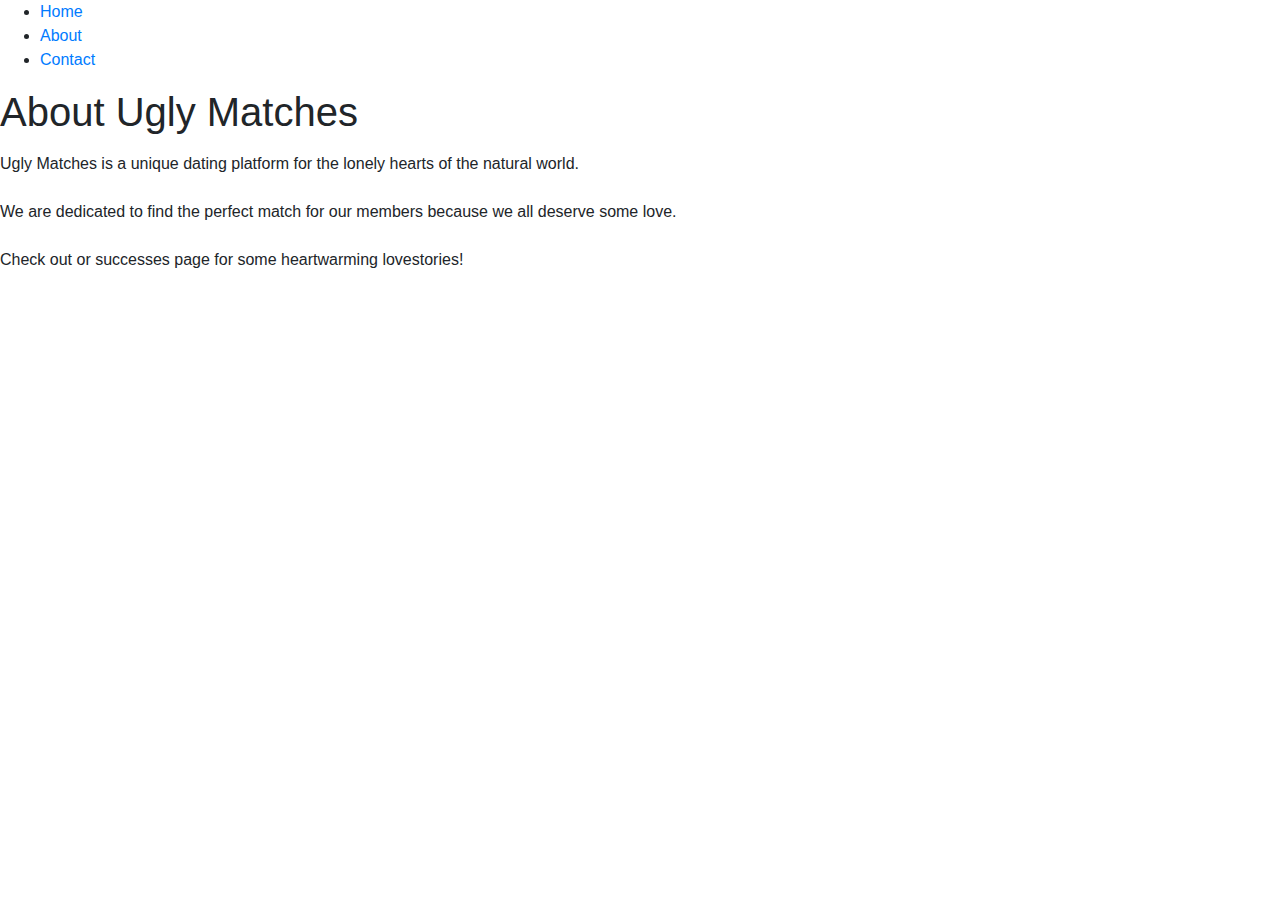
==== about.html @ b316a740 "Add files via upload" ====
<!DOCTYPE html>
<html >
  <head>
    <meta charset="utf-8">
    <meta name="viewport" content="width=device-width, initial-scale=1, shrink-to-fit=no">

    <link rel="stylesheet" href="https://stackpath.bootstrapcdn.com/bootstrap/4.3.1/css/bootstrap.min.css" integrity="sha384-ggOyR0iXCbMQv3Xipma34MD+dH/1fQ784/j6cY/iJTQUOhcWr7x9JvoRxT2MZw1T" crossorigin="anonymous">
    <link rel="stylesheet" href="https://fonts.googleapis.com/css?family=Nunito" >
    <link rel="stylesheet" href="aboutstyle.css">

    <title>Ugly Matches</title>
  </head>
  <body>
    <ul>
      <li><a href="default.asp">Home</a></li>
      <li><a href="news.asp">About</a></li>
      <li><a href="contact.asp">Contact</a></li>
    </ul>

    <header id="header">
      <h1>About Ugly Matches</h1>
    </header>

<p></p>
  <p>Ugly Matches is a unique dating platform for the lonely hearts of the natural world.
    <br></br>We are dedicated to find the perfect match for our members because we all deserve some love.
    <br></br>Check out or successes page for some heartwarming lovestories!</p>

</body>
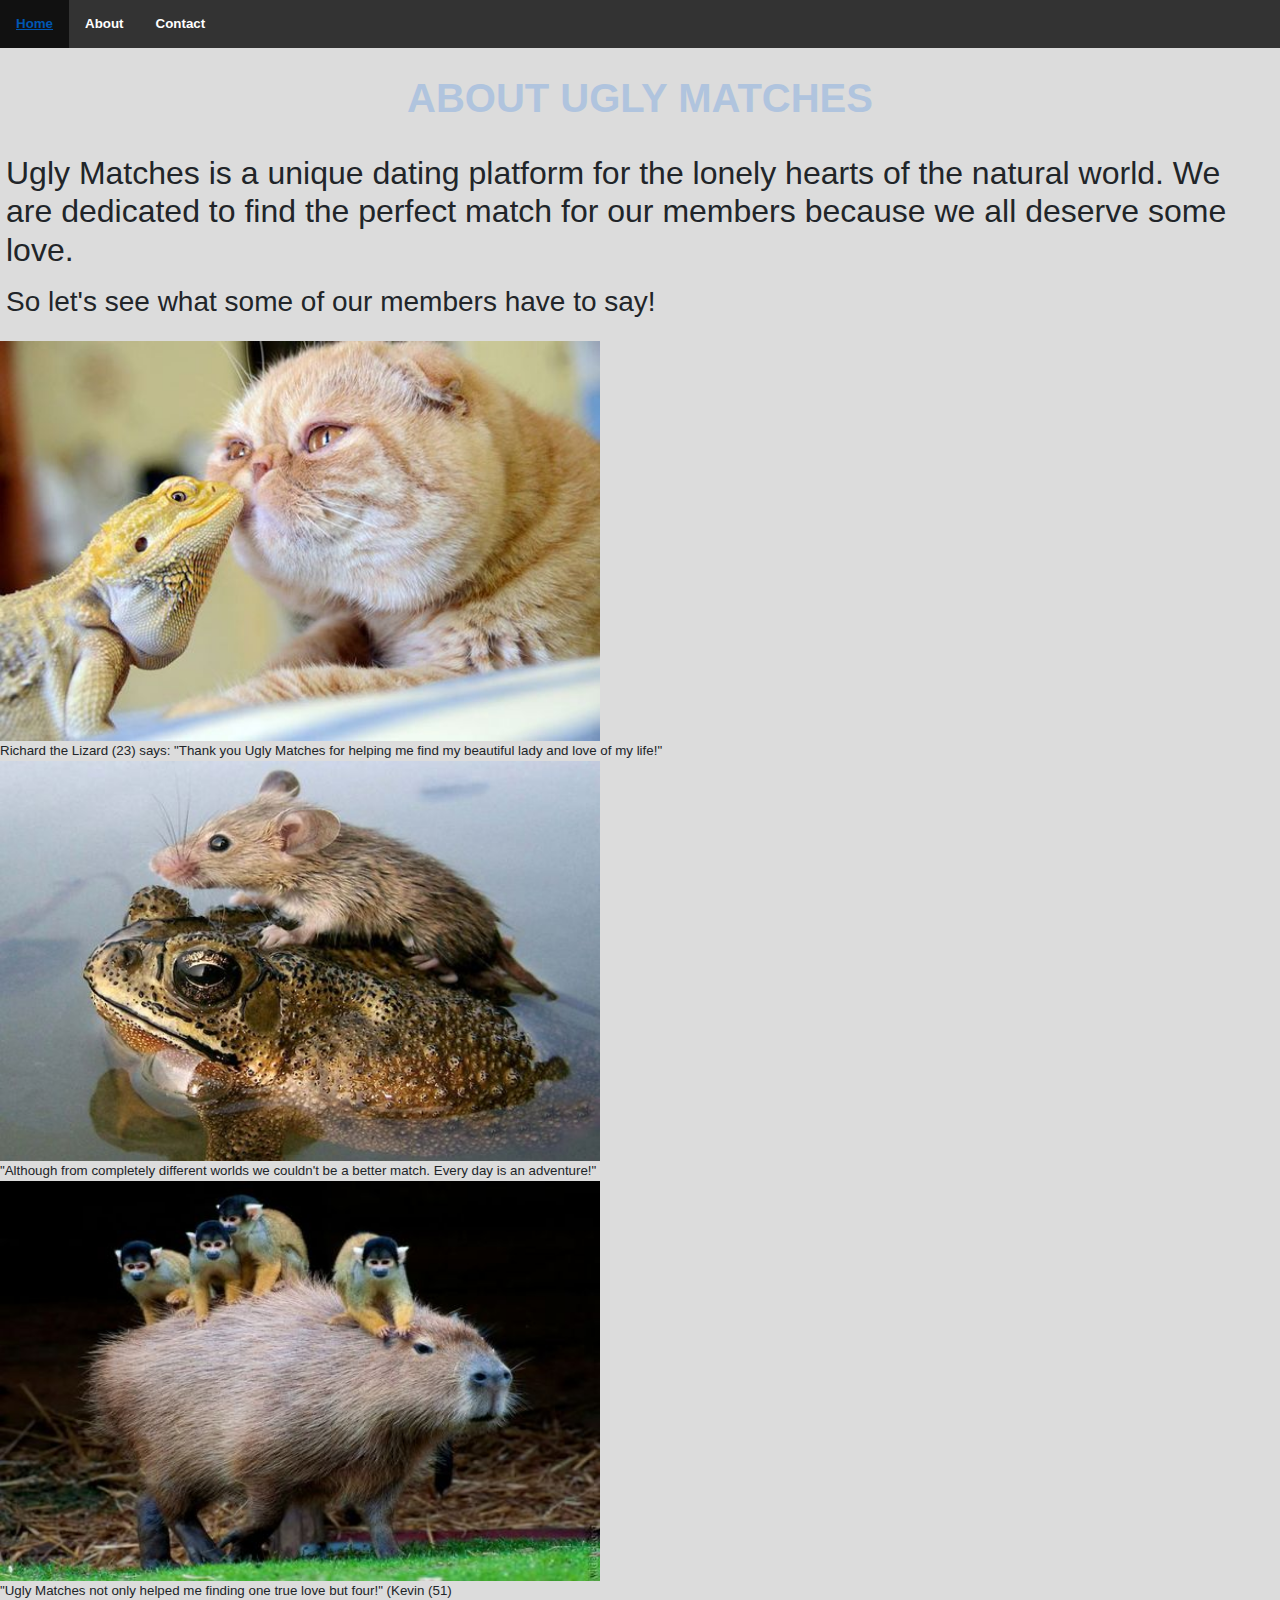
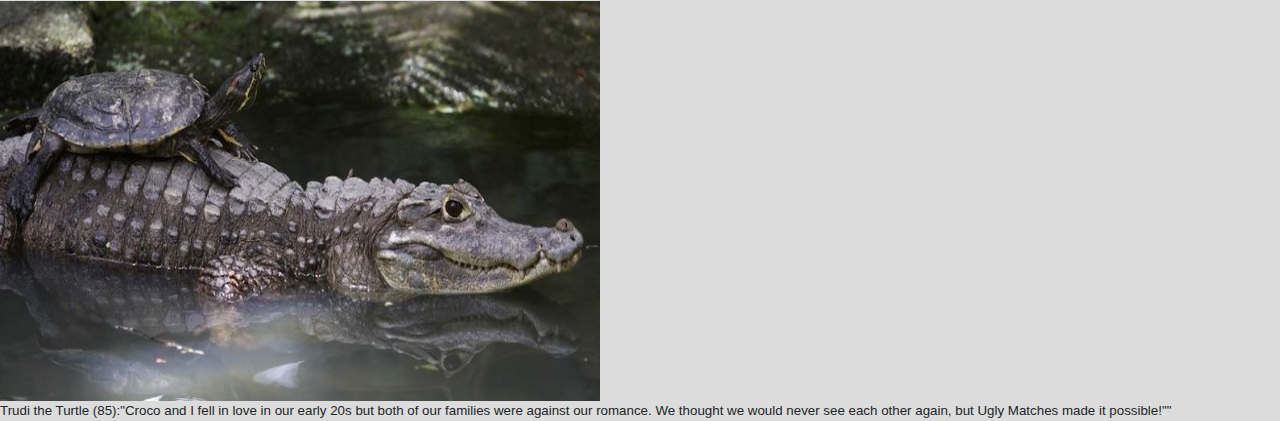
==== commit 4755befa: "Update about.html" ====
--- a/about.html
+++ b/about.html
@@ -5,7 +5,7 @@
     <meta name="viewport" content="width=device-width, initial-scale=1, shrink-to-fit=no">
 
     <link rel="stylesheet" href="https://stackpath.bootstrapcdn.com/bootstrap/4.3.1/css/bootstrap.min.css" integrity="sha384-ggOyR0iXCbMQv3Xipma34MD+dH/1fQ784/j6cY/iJTQUOhcWr7x9JvoRxT2MZw1T" crossorigin="anonymous">
-    <link rel="stylesheet" href="https://fonts.googleapis.com/css?family=Nunito" >
+    <link href="https://fonts.googleapis.com/css?family=Dosis|Quicksand" rel="stylesheet">
     <link rel="stylesheet" href="aboutstyle.css">
 
     <title>Ugly Matches</title>
@@ -21,9 +21,48 @@
       <h1>About Ugly Matches</h1>
     </header>
 
-<p></p>
-  <p>Ugly Matches is a unique dating platform for the lonely hearts of the natural world.
-    <br></br>We are dedicated to find the perfect match for our members because we all deserve some love.
-    <br></br>Check out or successes page for some heartwarming lovestories!</p>
+    <div style="padding:6px;">
+      <h2>Ugly Matches is a unique dating platform for the lonely hearts of the natural world. We are dedicated to find the perfect match for our members because we all deserve some love.</h2>
+      <p><h3>So let's see what some of our members have to say!</h3></p>
+    </div>
+
+    <div class="responsive">
+  <div class="gallery">
+    <a target="_blank" href="lizard.jpg">
+      <img src="lizard.jpg" alt="Cinque Terre" width="600" height="400">
+    </a>
+    <div class="desc">Richard the Lizard (23) says: "Thank you Ugly Matches for helping me find my beautiful lady and love of my life!"</div>
+  </div>
+</div>
+
+
+<div class="responsive">
+  <div class="gallery">
+    <a target="_blank" href="frog.jpg">
+      <img src="frog.jpg" alt="Forest" width="600" height="400">
+    </a>
+    <div class="desc">"Although from completely different worlds we couldn't be a better match. Every day is an adventure!"</div>
+  </div>
+</div>
+
+<div class="responsive">
+  <div class="gallery">
+    <a target="_blank" href="capibara.jpg">
+      <img src="capibara.jpg" alt="Northern Lights" width="600" height="400">
+    </a>
+    <div class="desc">"Ugly Matches not only helped me finding one true love but four!" (Kevin (51)</div>
+  </div>
+</div>
+
+<div class="responsive">
+  <div class="gallery">
+    <a target="_blank" href="croco.jpg">
+      <img src="croco.jpg" alt="Mountains" width="600" height="400">
+    </a>
+    <div class="desc">Trudi the Turtle (85):"Croco and I fell in love in our early 20s but both of our families were against our romance. We thought we would never see each other again, but Ugly Matches made it possible!"" </div>
+  </div>
+</div>
+
+<div class="clearfix"></div>
 
 </body>
--- a/aboutstyle.css
+++ b/aboutstyle.css
@@ -0,0 +1,66 @@
+ul {
+  list-style-type: none;
+  margin: 0;
+  padding: 0;
+  overflow: hidden;
+  background-color: #333;
+}
+
+li {
+  float: left;
+}
+
+li a {
+  display: block;
+  color: white;
+  text-align: center;
+  padding: 14px 16px;
+  text-decoration: none;
+}
+
+/* Change the link color to #111 (black) on hover */
+li a:hover {
+  background-color: #111;
+}
+
+.active {
+  background-color: #4CAF50;
+}
+
+
+body {
+  background-color: gainsboro;
+  background-blend-mode: hard-light;
+  font-size: 10pt;
+}
+
+a {
+  color: lightsteelblue;
+  font-weight: 700;
+  text-decoration: none;
+}
+
+
+header {
+  position: relative;
+  width: 100%; height: 100px;
+  display: table;
+  text-align: center;
+  color: lightsteelblue;
+}
+p {
+  text-align: center;
+}
+
+h1 {
+    display: table-cell;
+    vertical-align: middle;
+    font-size: 30pt;
+    color: lightsteelblue;
+    font-weight: 800;
+    text-align: center;
+    text-transform: uppercase;
+    margin: 50px;
+    top: 50%;
+    width: 100;
+  }
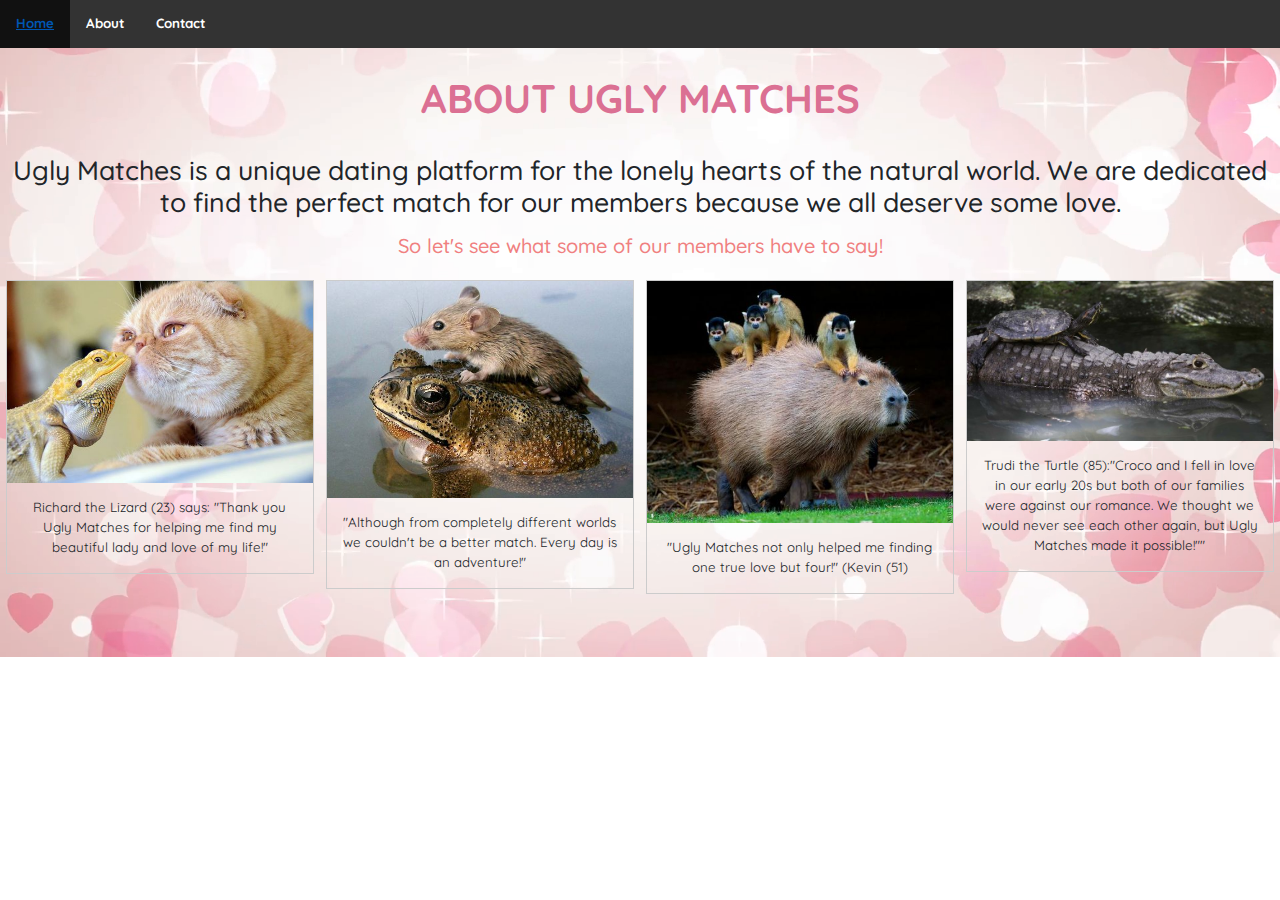
==== commit 77aae2dd: "Update about.html" ====
--- a/about.html
+++ b/about.html
@@ -12,8 +12,8 @@
   </head>
   <body>
     <ul>
-      <li><a href="default.asp">Home</a></li>
-      <li><a href="news.asp">About</a></li>
+      <li><a href="index.html">Home</a></li>
+      <li><a href="about.html">About</a></li>
       <li><a href="contact.asp">Contact</a></li>
     </ul>
 
--- a/aboutstyle.css
+++ b/aboutstyle.css
@@ -27,15 +27,7 @@
   background-color: #4CAF50;
 }
 
-
-body {
-  background-color: gainsboro;
-  background-blend-mode: hard-light;
-  font-size: 10pt;
-}
-
 a {
-  color: lightsteelblue;
   font-weight: 700;
   text-decoration: none;
 }
@@ -46,7 +38,6 @@
   width: 100%; height: 100px;
   display: table;
   text-align: center;
-  color: lightsteelblue;
 }
 p {
   text-align: center;
@@ -56,11 +47,80 @@
     display: table-cell;
     vertical-align: middle;
     font-size: 30pt;
-    color: lightsteelblue;
+    color: PaleVioletRed;
     font-weight: 800;
     text-align: center;
     text-transform: uppercase;
     margin: 50px;
     top: 50%;
     width: 100;
+    font-family: 'Dosis', sans-serif;
+    font-family: 'Quicksand', sans-serif;
   }
+
+  body {
+    font-size: 10pt;
+    background-image: url(Hearts.png);
+    background-position: center;
+    background-repeat: no-repeat;
+    background-size: cover;
+    font-family: 'Dosis', sans-serif;
+    font-family: 'Quicksand', sans-serif;
+  }
+
+  div.gallery {
+    border: 1px solid #ccc;
+  }
+
+  div.gallery:hover {
+    border: 1px solid #777;
+  }
+
+  div.gallery img {
+    width: 100%;
+    height: auto;
+  }
+
+  div.desc {
+    padding: 15px;
+    text-align: center;
+  }
+
+  * {
+    box-sizing: border-box;
+  }
+
+  .responsive {
+    padding: 0 6px;
+    float: left;
+    width: 24.99999%;
+  }
+
+  @media only screen and (max-width: 700px) {
+    .responsive {
+      width: 49.99999%;
+      margin: 6px 0;
+    }
+  }
+
+  @media only screen and (max-width: 500px) {
+    .responsive {
+      width: 100%;
+    }
+  }
+
+  .clearfix:after {
+    content: "";
+    display: table;
+    clear: both;
+  }
+
+  h2 {
+    font-size: 20pt;
+    text-align: center;
+  }
+ h3 {
+   font-size:15pt;
+   text-align: center;
+   color: lightcoral;
+ }
